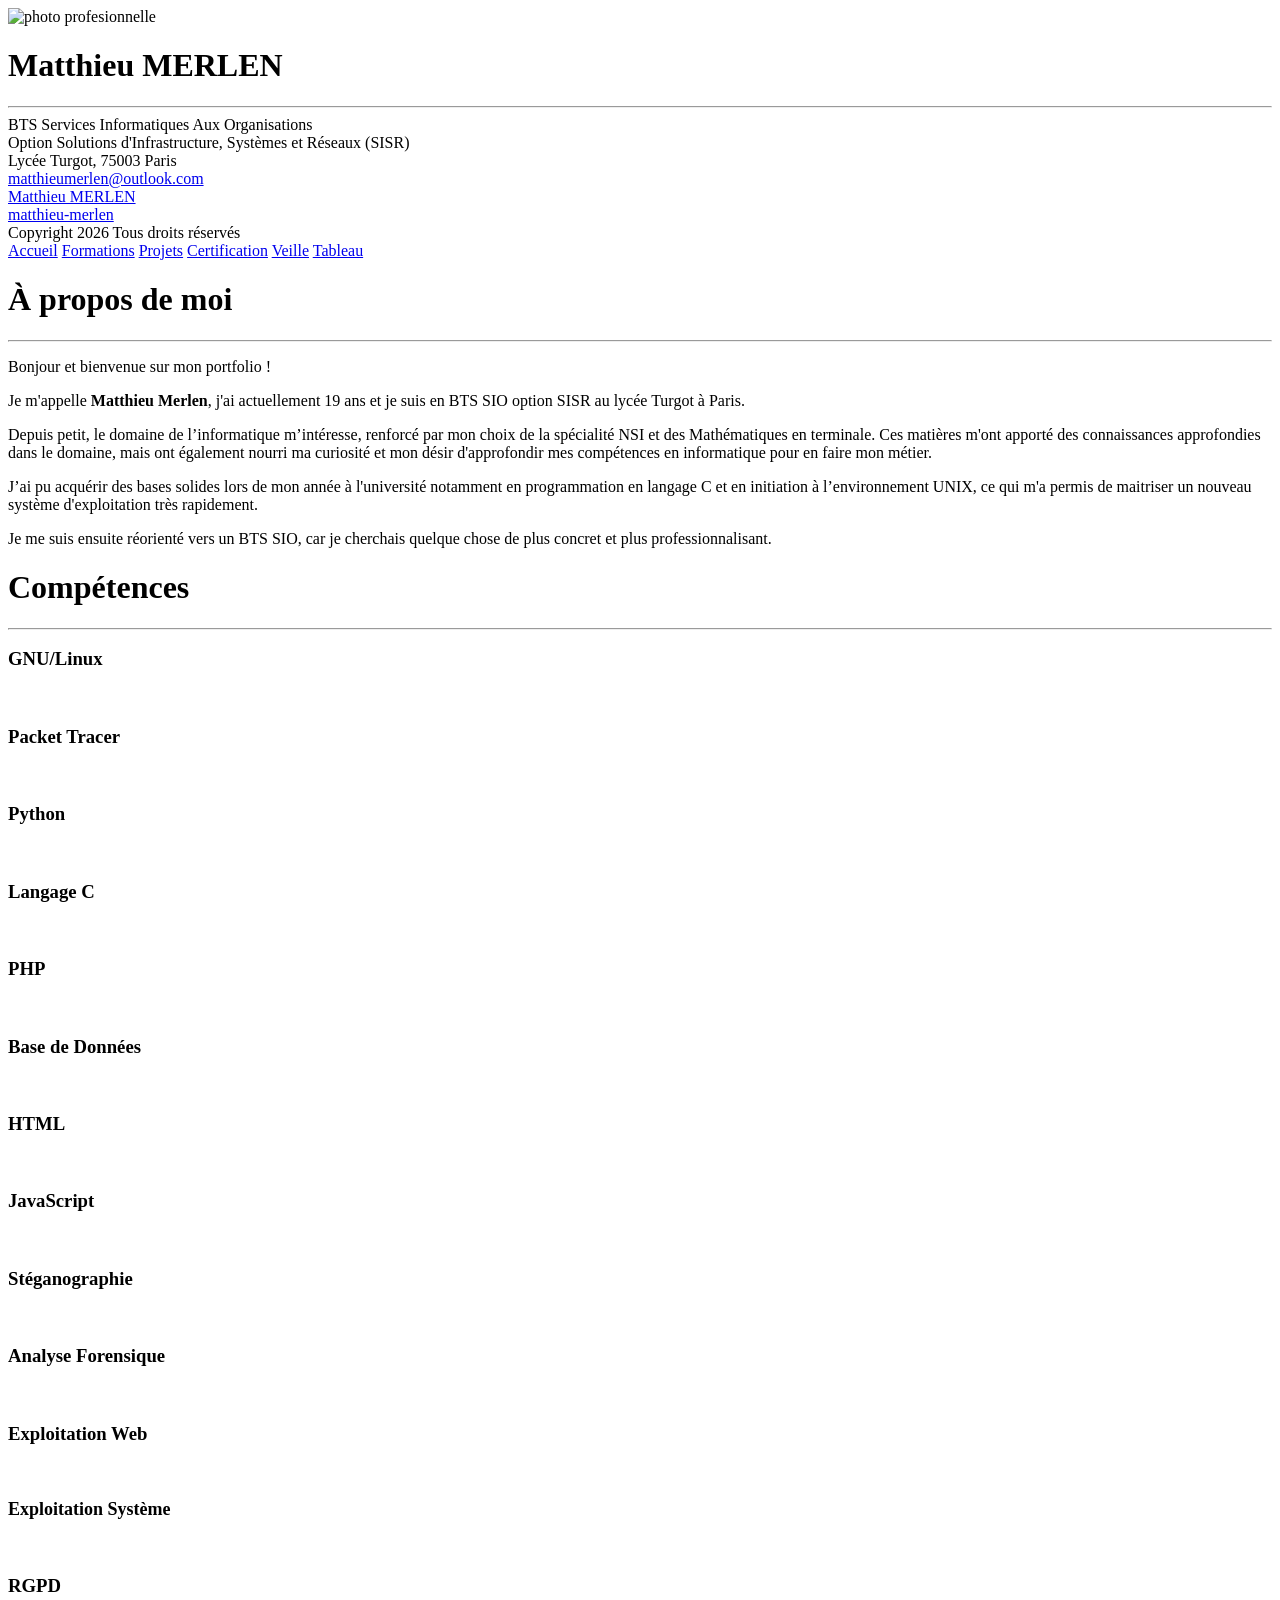
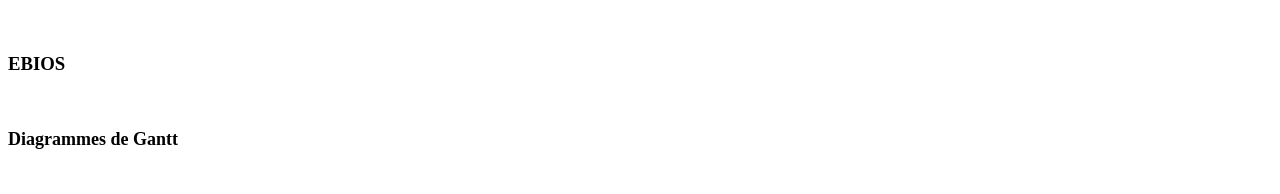
==== index.html @ b1988e50 "Mise à jour des copyright" ====
<!DOCTYPE html>
<html lang="fr">

<head>

    <meta charset="UTF-8">
    <title>Portfolio - Matthieu M.</title>
    <link rel="icon" href="img/debian.ico">
    <link rel="stylesheet" href="style.css">
    <link href="https://fonts.googleapis.com/css2?family=Ubuntu:wght@400;700&display=swap" rel="stylesheet">
    <link href="https://cdn.jsdelivr.net/npm/remixicon@4.3.0/fonts/remixicon.css" rel="stylesheet">  <!-- https://remixicon.com -->

</head>
<body>

    <div class="container">

            <div class="info">
                
                <img src="img/avatar.jpg" class="photo" alt="photo profesionnelle" draggable="false">
                <h1>Matthieu MERLEN</h1>
                <hr>
                <div class="info-item"><i class="ri-graduation-cap-fill"></i>BTS Services Informatiques Aux Organisations</div>
                <div class="info-item"><i class="ri-server-fill"></i>Option Solutions d'Infrastructure, Systèmes et Réseaux (SISR)</div>
                <div class="info-item"><i class="ri-school-fill"></i>Lycée Turgot, 75003 Paris</div>
                <div class="info-item"><i class="ri-mail-fill"></i><a href="mailto:matthieumerlen@outlook.com">matthieumerlen@outlook.com</a></div>
                <div class="info-item"><i class="ri-linkedin-box-fill"></i><a href="https://www.linkedin.com/in/matthieumerlen" target="_blank">Matthieu MERLEN</a></div>
                <div class="info-item"><i class="ri-github-fill"></i><a href="https://github.com/matthieu-merlen" target="_blank">matthieu-merlen</a></div>
                <div class="info-item"><i class="ri-copyright-line"></i>Copyright 2026 Tous droits réservés</div>

            </div>

            <div class="main">

                <nav class="navbar">
                    <a href="index.html">Accueil</a>
                    <a href="formation.html">Formations</a>
                    <a href="projet.html">Projets</a>
                    <a href="certification.html">Certification</a>
                    <a href="https://docs.google.com/document/d/1XWaimexNYufqmiGCFYXYF7RcirBv2RNJ0KjFy31RUB0/" target="_blank">Veille</a>
                    <a href="img/tableau.pdf" target="_blank">Tableau</a>
                </nav>
                <h1>À propos de moi</h1>
                <hr class="hr-rouge">

                <div class="presentation">
                    <p>Bonjour et bienvenue sur mon portfolio !<br></p>
                    <p>Je m'appelle <b>Matthieu Merlen</b>, j'ai actuellement 19 ans et je suis en BTS SIO option SISR au lycée Turgot à Paris.<br></p>
                    <p>Depuis petit, le domaine de l’informatique m’intéresse, renforcé par mon choix de la spécialité NSI et des Mathématiques en terminale. Ces matières m'ont apporté des connaissances approfondies dans le domaine, mais ont également nourri ma curiosité et mon désir d'approfondir mes compétences en informatique pour en faire mon métier.</p>
                    <p>J’ai pu acquérir des bases solides lors de mon année à l'université notamment en programmation en langage C et en initiation à l’environnement UNIX, ce qui m'a permis de maitriser un nouveau système d'exploitation très rapidement.</p>
                    <p>Je me suis ensuite réorienté vers un BTS SIO, car je cherchais quelque chose de plus concret et plus professionnalisant.</p>
                </div>
                <h1>Compétences</h1>
                <hr class="hr-rouge">

                <div class="skills-grid">
                    <div class="skill-card">
                        <h3>GNU/Linux</h3>
                        <img src="img/tux.png" alt="" draggable="false">
                    </div>
                    <div class="skill-card">
                        <h3>Packet Tracer</h3>
                        <img src="img/pt.webp" alt="" draggable="false">
                    </div>                                                 
                    <div class="skill-card">
                        <h3>Python</h3>
                        <img src="img/python.png" alt="" draggable="false">
                    </div>
                    <div class="skill-card">
                        <h3>Langage C</h3>
                        <img src="img/c.png" alt="" draggable="false">
                    </div>
                    <div class="skill-card">
                        <h3>PHP</h3>
                        <img src="img/php.png" alt="" draggable="false">                   
                    </div>
                    <div class="skill-card">
                        <h3>Base de Données</h3>
                        <img src="img/sql.png" alt="" draggable="false">
                    </div>    
                    <div class="skill-card">
                        <h3>HTML</h3>
                        <img src="img/html.png" alt="" draggable="false">
                    </div>
                    <div class="skill-card">
                        <h3>JavaScript</h3>
                        <img src="img/js.png" alt="" draggable="false">
                    </div>    
                    <div class="skill-card">
                        <h3>Stéganographie</h3>
                        <img src="img/stega.svg" alt="" draggable="false">
                    </div> 
                    <div class="skill-card">
                        <h3>Analyse Forensique</h3>
                        <img src="img/forensic.png" alt="" draggable="false">
                    </div>  
                    <div class="skill-card">
                        <h3>Exploitation Web</h3>
                        <img src="img/exploitationweb.png" alt="" draggable="false">
                    </div>
                    <div class="skill-card">
                        <h3 style="font-size: large;">Exploitation Système</h3>
                        <img src="img/exploitationsysteme.png" alt="" draggable="false">
                    </div>
                    <div class="skill-card">
                        <h3>RGPD</h3>
                        <img src="img/rgpd.png" alt="" draggable="false">
                    </div>
                    <div class="skill-card">
                        <h3>EBIOS</h3>
                        <img src="img/certification/ebios.jpg" alt="" draggable="false">
                    </div>
                    <div class="skill-card">
                        <h3 style="font-size: large;">Diagrammes de Gantt</h3>
                        <img src="img/gantt.png" alt="" draggable="false">
                    </div>    
                                                                                                                   
                </div>

            </div>
    </div>
    <script src="script.js"></script>
</body>
</html>
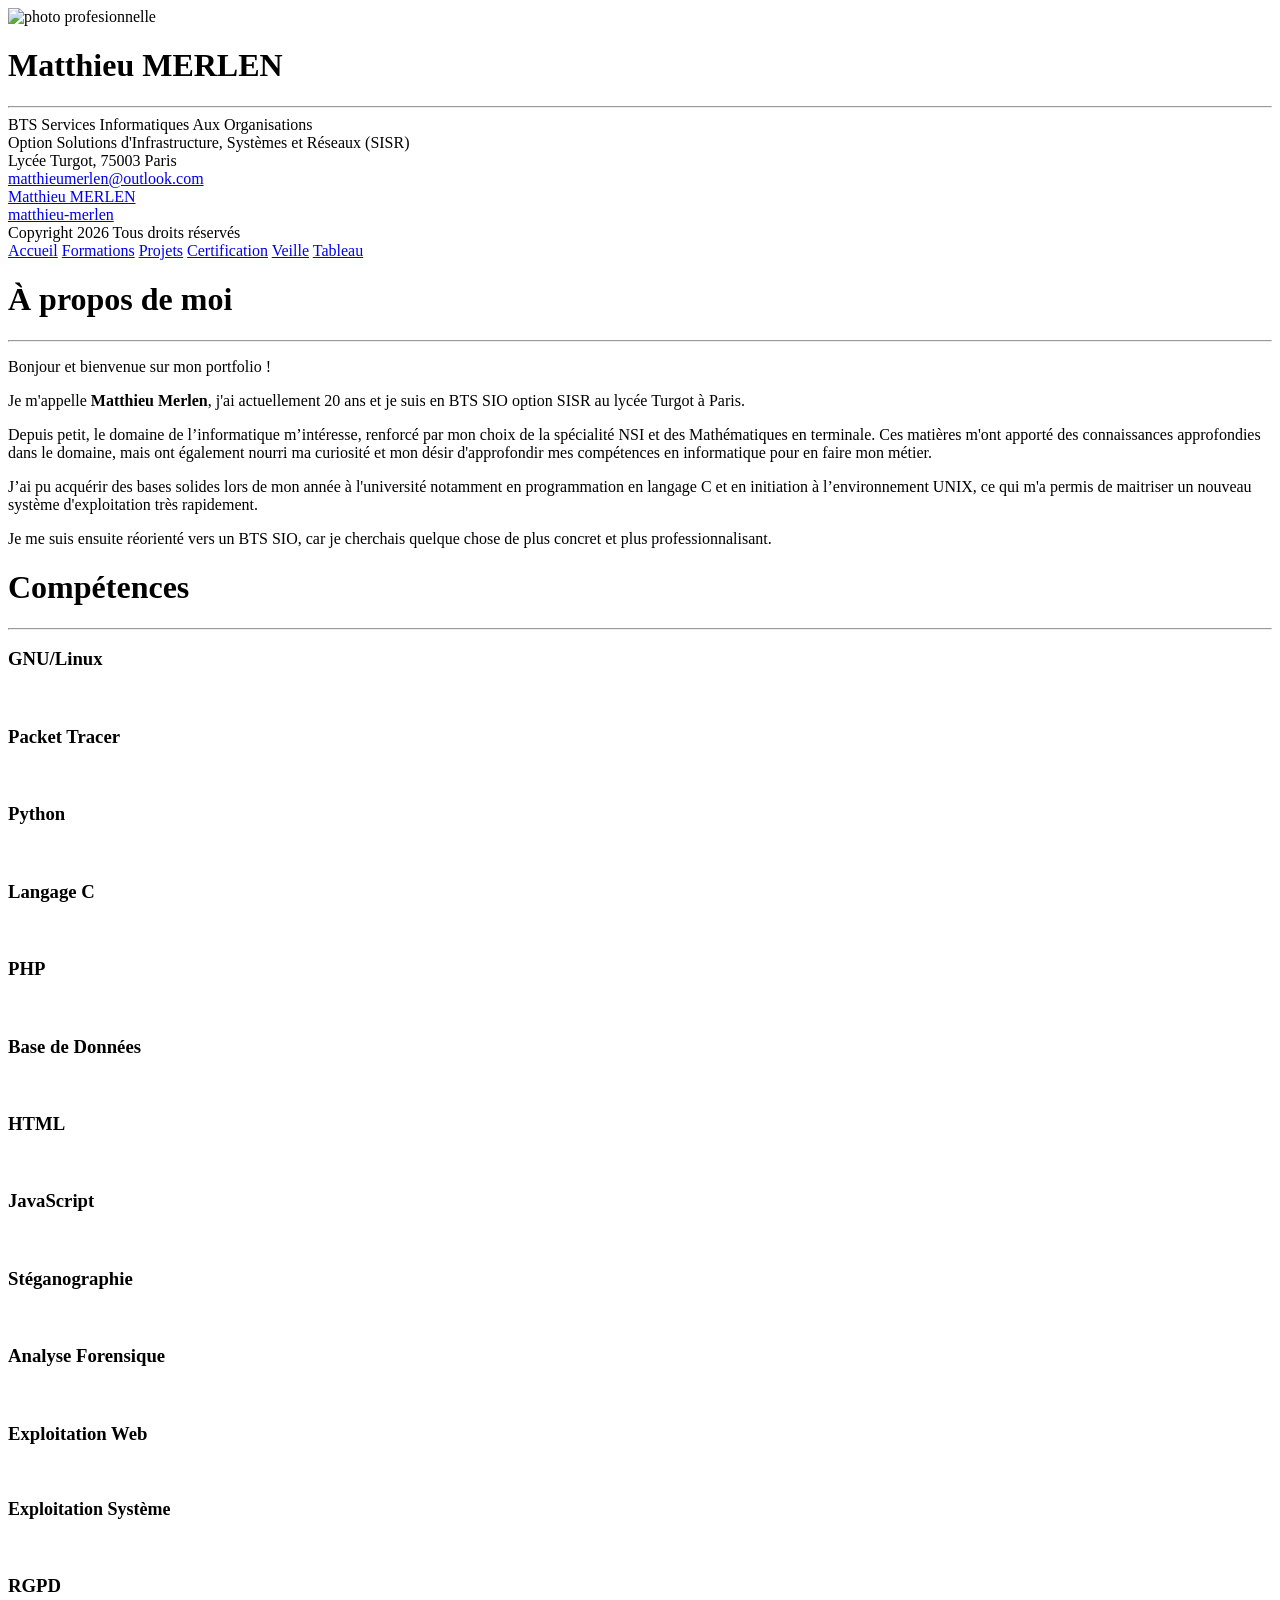
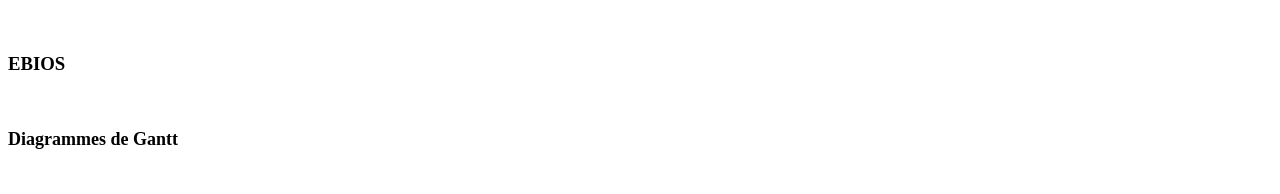
==== commit 190e7ec7: "mise à jour de la page d'accueil" ====
--- a/index.html
+++ b/index.html
@@ -45,7 +45,7 @@
 
                 <div class="presentation">
                     <p>Bonjour et bienvenue sur mon portfolio !<br></p>
-                    <p>Je m'appelle <b>Matthieu Merlen</b>, j'ai actuellement 19 ans et je suis en BTS SIO option SISR au lycée Turgot à Paris.<br></p>
+                    <p>Je m'appelle <b>Matthieu Merlen</b>, j'ai actuellement 20 ans et je suis en BTS SIO option SISR au lycée Turgot à Paris.<br></p>
                     <p>Depuis petit, le domaine de l’informatique m’intéresse, renforcé par mon choix de la spécialité NSI et des Mathématiques en terminale. Ces matières m'ont apporté des connaissances approfondies dans le domaine, mais ont également nourri ma curiosité et mon désir d'approfondir mes compétences en informatique pour en faire mon métier.</p>
                     <p>J’ai pu acquérir des bases solides lors de mon année à l'université notamment en programmation en langage C et en initiation à l’environnement UNIX, ce qui m'a permis de maitriser un nouveau système d'exploitation très rapidement.</p>
                     <p>Je me suis ensuite réorienté vers un BTS SIO, car je cherchais quelque chose de plus concret et plus professionnalisant.</p>
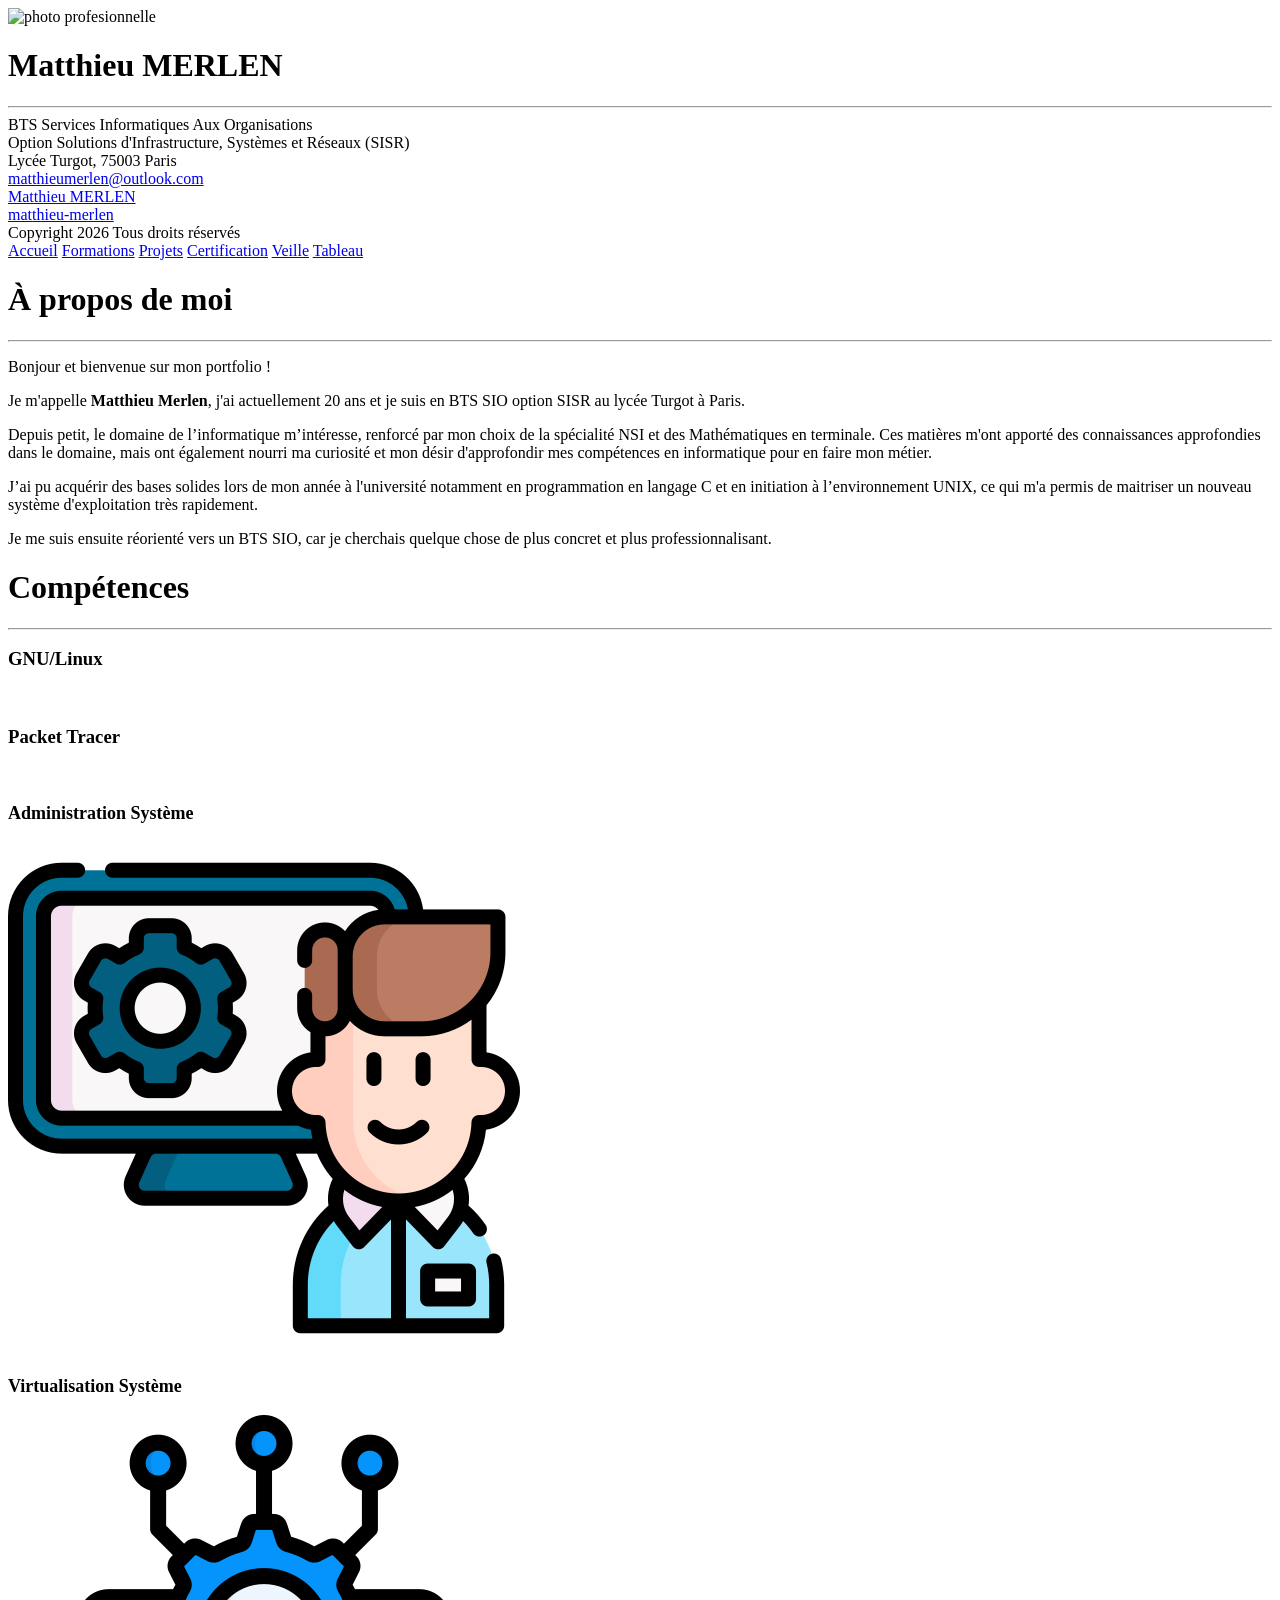
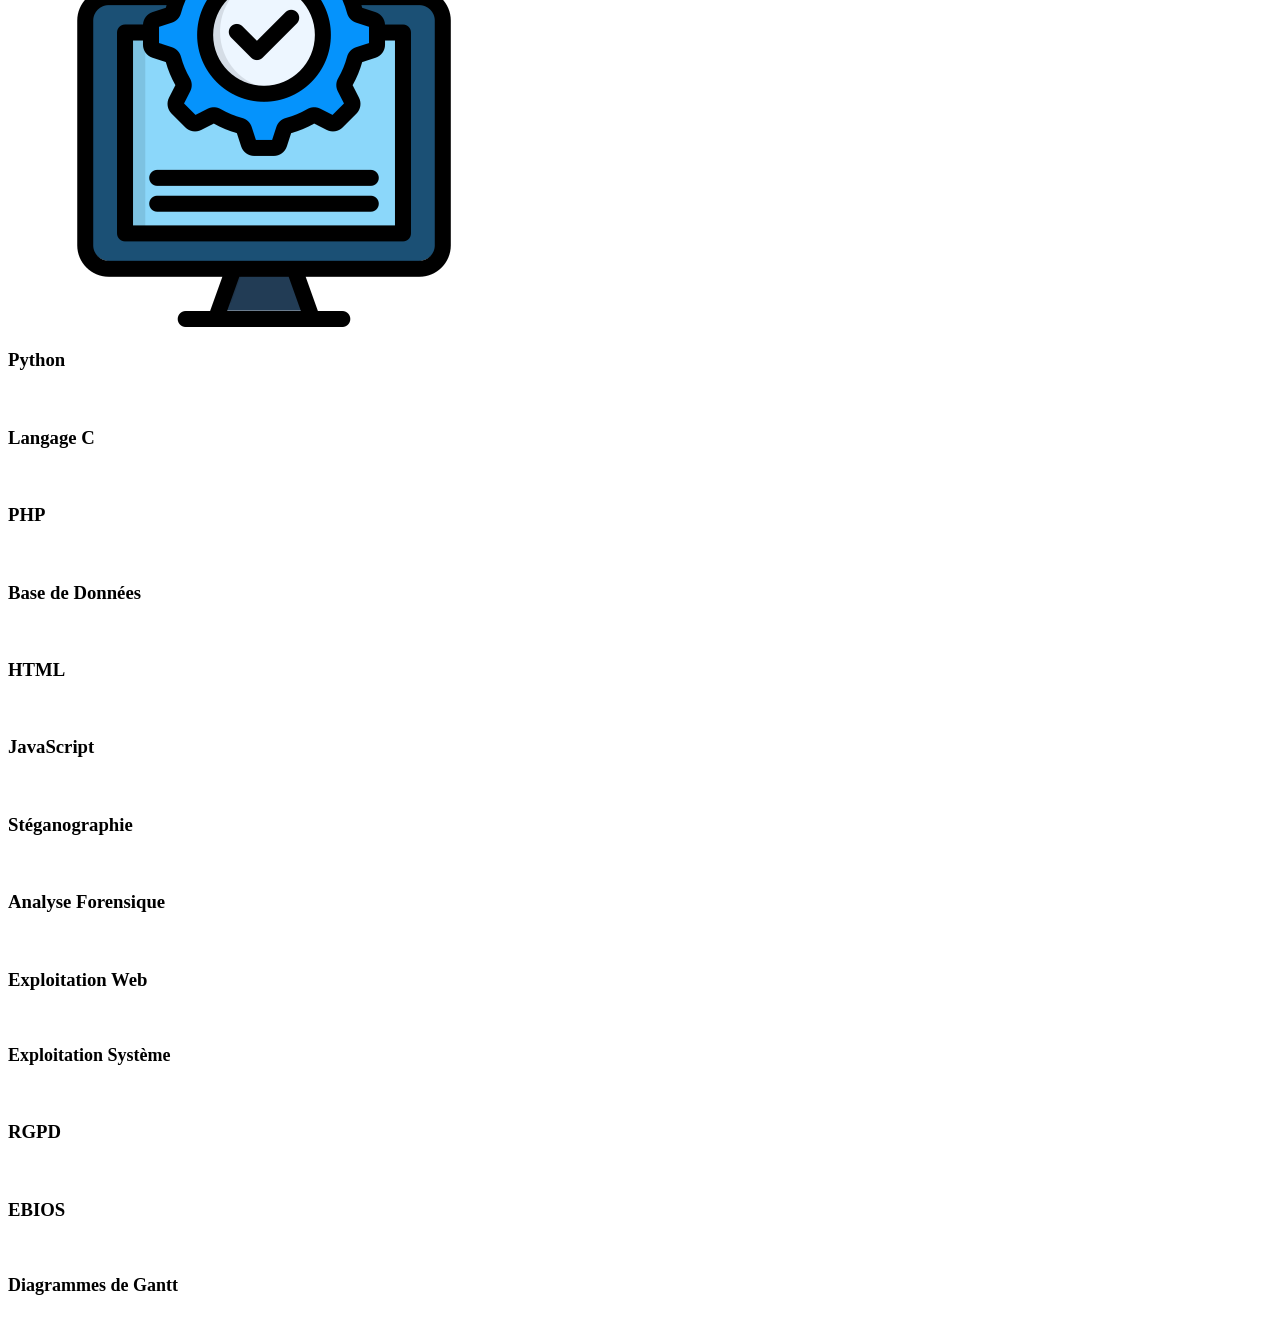
==== commit 7a33c5f7: "ajout de compétences systèmes" ====
--- a/index.html
+++ b/index.html
@@ -61,7 +61,15 @@
                     <div class="skill-card">
                         <h3>Packet Tracer</h3>
                         <img src="img/pt.webp" alt="" draggable="false">
-                    </div>                                                 
+                    </div>
+                    <div class="skill-card">
+                        <h3 style="font-size: large;">Administration Système</h3>
+                        <img src="img/adminsys.png" alt="" draggable="false">
+                    </div>
+                    <div class="skill-card">
+                        <h3 style="font-size: large;">Virtualisation Système</h3>
+                        <img src="img/virtualisation.png" alt="" draggable="false">
+                    </div>                                                                                                    
                     <div class="skill-card">
                         <h3>Python</h3>
                         <img src="img/python.png" alt="" draggable="false">
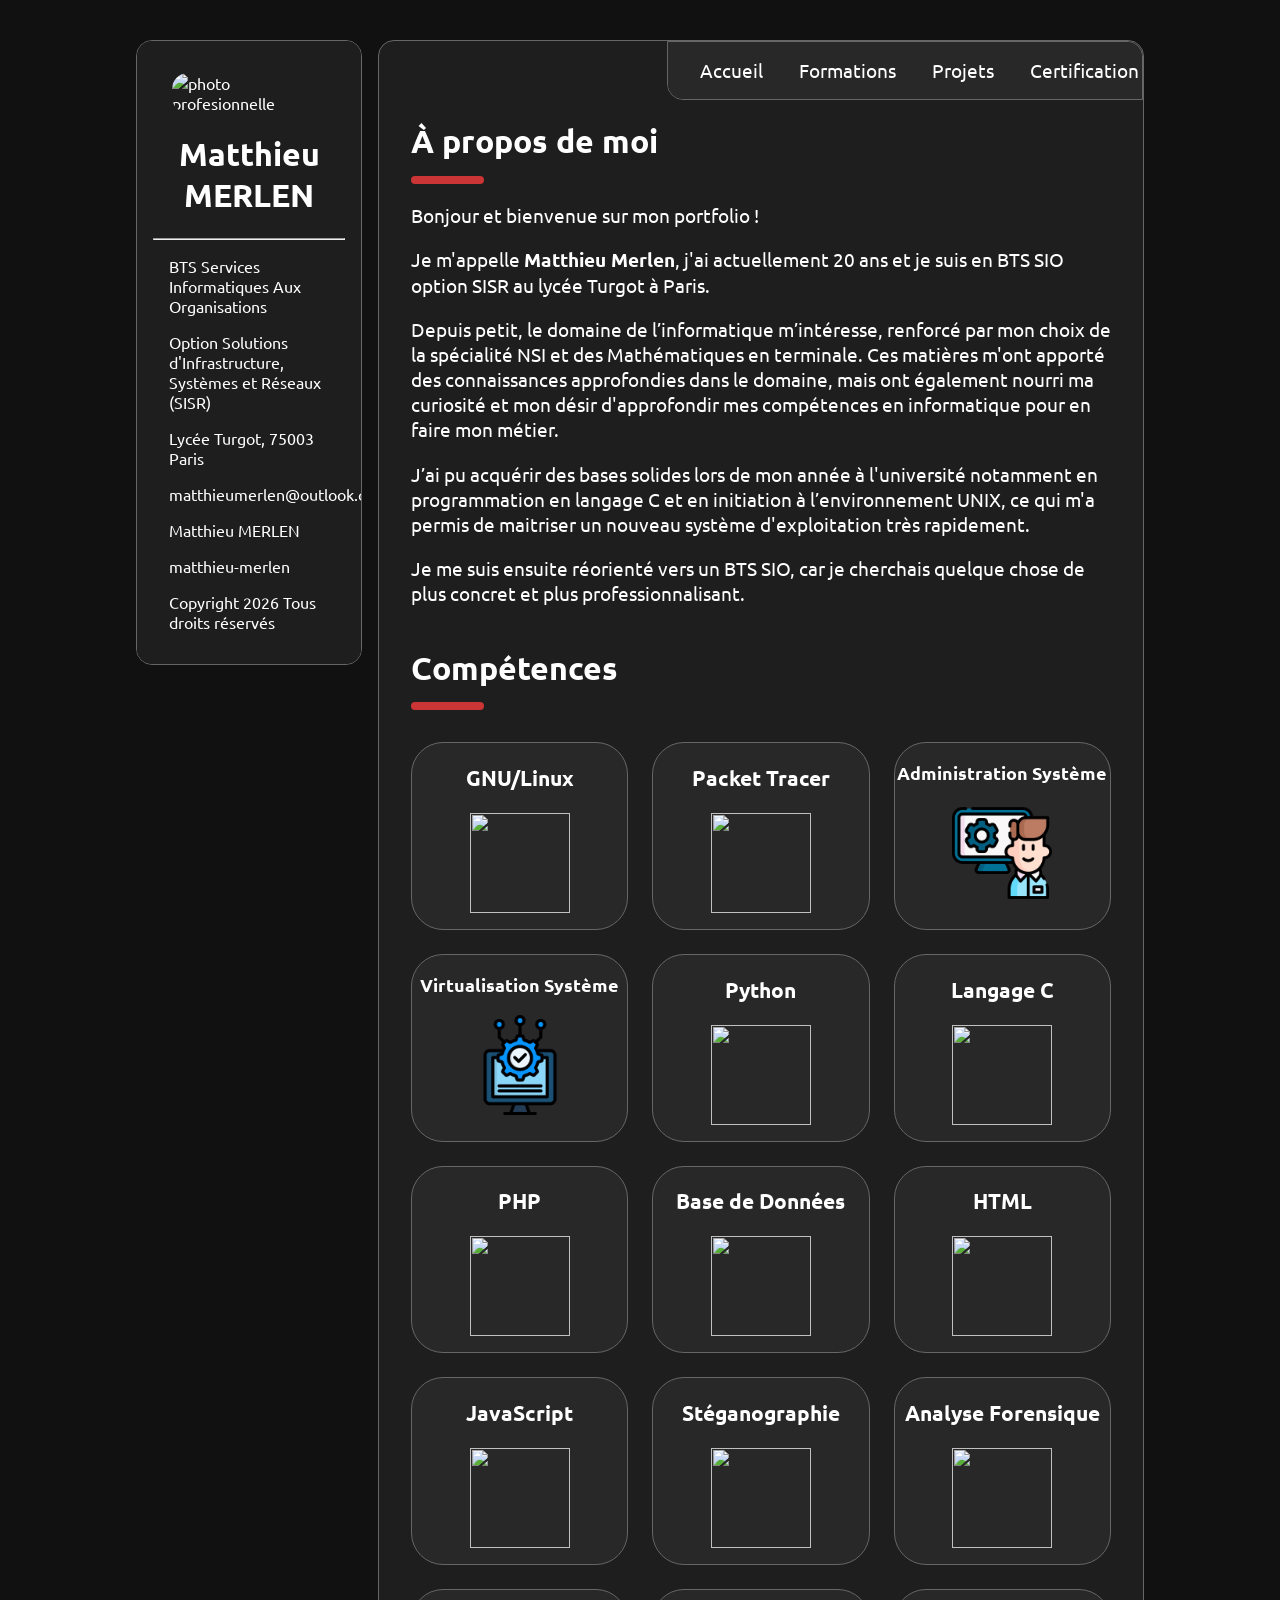
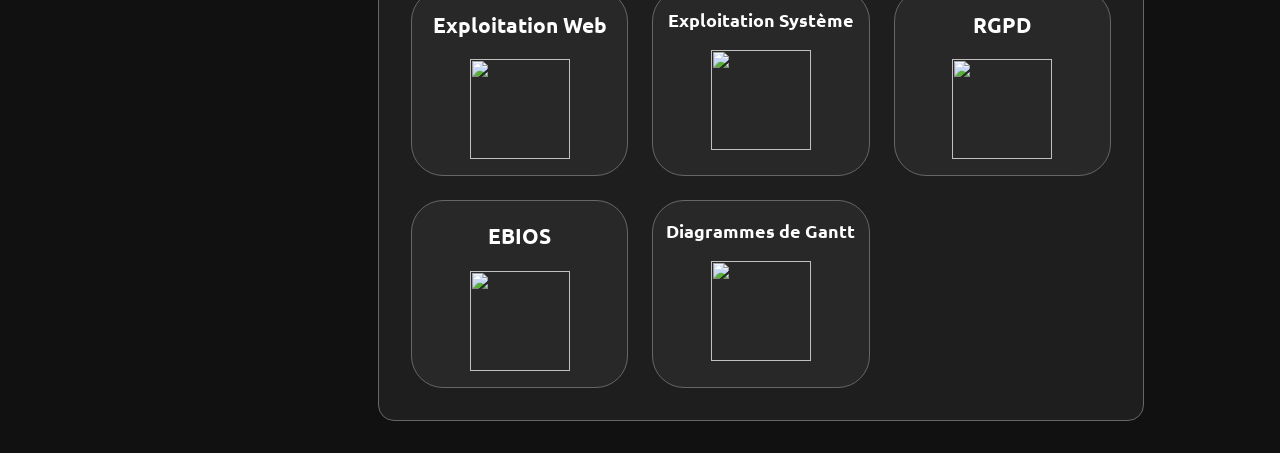
==== commit af1b6594: "quelque modification" ====
--- a/index.html
+++ b/index.html
@@ -9,6 +9,7 @@
     <link rel="stylesheet" href="style.css">
     <link href="https://fonts.googleapis.com/css2?family=Ubuntu:wght@400;700&display=swap" rel="stylesheet">
     <link href="https://cdn.jsdelivr.net/npm/remixicon@4.3.0/fonts/remixicon.css" rel="stylesheet">  <!-- https://remixicon.com -->
+    <meta name="robots" content="noindex, nofollow">
 
 </head>
 <body>
--- a/style.css
+++ b/style.css
@@ -0,0 +1,340 @@
+body{
+    font-family: 'Ubuntu', sans-serif;
+    background-color: #111111;
+    margin-bottom: 2rem;
+}
+
+.container{
+    display: grid;
+    grid-template-columns: 1fr 3fr;
+    gap: 1rem;
+    align-items: start;
+}
+
+.info{
+    background-color: #1e1e1f;
+    color: #ffffff;
+
+    border: 1px solid;
+    border-radius: 1rem;
+    border-color: #666666;
+
+    margin-top: 2rem;
+    margin-left: 10vw;
+
+    padding-left: 1rem;
+    padding-right: 1rem;
+    padding-top: 2rem;
+    padding-bottom: 2rem;
+    
+    width: 15vw;
+
+    overflow: auto;
+    word-wrap: break-word;
+    white-space: normal;
+}
+
+.info a{
+    text-decoration: none;
+    color: #ffffff;
+}
+
+.info a:hover{
+    color: #6c6c6c;
+}
+
+.info h1{
+    text-align: center;
+}
+
+.info-item {
+    display: flex;
+    align-items: center;
+    gap: 1rem;
+    margin-top: 1rem;
+}
+
+.info-item i{ 
+    color: #cc3535;
+    font-size: 2rem;
+}
+
+.photo{
+    width: 80%;     
+    height: auto;
+    display: block;
+    margin: 0 auto;
+    border-radius: 1rem;
+}
+
+.navbar{
+    background-color: #282829;
+    padding-top: 1rem;
+    padding-bottom: 1rem;
+    padding-left: 1rem;
+    margin-left: 35%;
+    
+    border: 1px solid;
+    border-bottom-left-radius: 1rem;
+    border-top-right-radius: 1rem;
+    border-color: #666666;
+
+    font-size: larger;
+    white-space: nowrap;
+    overflow-x: auto; 
+}
+
+.navbar a{
+    color: #ffffff;
+    text-decoration: none;
+    margin: 0 1rem;
+}
+
+.navbar a:hover{
+    color: #6c6c6c;
+}
+
+.navbar a.active {
+    color: #cc3535;
+}
+
+.main{
+    background-color: #1e1e1f;
+    color: #ffffff;
+    min-width: 500px;
+    max-height: max-content;
+
+    border: 1px solid;
+    border-radius: 1rem;
+    border-color: #666666;
+
+    margin-top: 2rem;
+    margin-right: 10vw;
+
+    padding-bottom: 2rem; /* temp */
+    padding-left: 2rem;
+}
+
+.hr-rouge{
+    background-color: #cc3535;
+
+    border: none;
+    border-radius: 1rem;
+    margin-right: 90%;
+    height: 0.5rem;
+    margin-top: -0.5rem;
+}
+
+.main a{
+    color: #ffffff;
+    text-decoration: none;
+}
+
+.main a:hover{
+    color: #6c6c6c;
+}
+
+.timeline{
+    position: relative;
+    margin-top: 2rem;
+    margin-right: 2rem;
+}
+
+.timeline::before{
+    background-color: #666666;
+    content: '';
+    position: absolute;
+    
+    left: 10px;
+    top: 8px;
+    bottom: 0;
+    width: 2px;
+}
+
+.timeline-item{
+    position: relative;
+    padding-left: 3rem;
+    margin-bottom: 2.50rem;
+}
+
+.timeline-item::before{
+    background-color: #cc3535;
+    content: '';
+    position: absolute;
+
+    left: 0;
+    top: 0;
+    width: 18px;
+    height: 18px;
+
+    border: 3px solid; 
+    border-color: #2a2a2a;
+    border-radius: 50%;
+}
+
+.timeline-item h3{
+    margin: 0 0 8px 0;
+    font-weight: bold;
+    font-size: 22px;
+}
+
+.timeline-item .date{
+    color: #cc3535;
+    margin-bottom: 0.5rem;
+    font-size: 15px;
+}
+
+.timeline-item .timeline-txt{
+    font-size: large;
+}
+
+.presentation{
+    padding-right: 2rem;
+    padding-bottom: 0.1rem;
+    font-size: larger;
+}
+
+.skills-grid{
+    display: grid;
+    grid-template-columns: repeat(auto-fit, minmax(200px, 1fr));
+    gap: 1.5rem;
+    margin-top: 2rem;
+    margin-right: 2rem;
+}
+
+.skill-card{
+    background: #282829;
+    border: 1px solid;
+    border-color: #666666;
+    border-radius: 2rem;
+
+    display: flex;
+    flex-direction: column;
+    align-items: center;
+    justify-content: flex-start;
+}
+
+.skill-card:hover{
+    border-color: #cc3535;
+}
+
+.skill-card img{
+    width: 100px;
+    height: 100px;
+    object-fit: contain;
+    display: block;
+    margin: 0 auto 1rem;
+}
+
+.skill-card h3{
+    font-size: 1.3em;
+}
+
+.container-projet{
+    display: grid;
+    grid-template-columns: 1fr 1fr;
+    gap: 1rem;
+
+    margin-right: 2rem;
+    margin-top: 1rem;
+}
+  
+.projet{
+    background-color: #282829;
+    border: 1px solid;
+    border-color: #666666;
+
+    overflow: auto;
+    word-wrap: break-word;
+    white-space: normal;
+}
+
+.projet:hover{
+    border-color: #cc3535;
+}
+
+.projet h3{
+    text-align: center;
+}
+
+.projet a{
+    color: #cc3535;
+    text-decoration: underline;
+}
+
+.projet hr{
+    border-color: #cc3535;
+}
+
+.description{
+    padding: 1rem;
+    text-align: justify;
+    line-height: 1.5rem;
+}
+
+.certification{
+    font-size: x-large;
+    margin-top: 1rem;
+}
+
+.certification li{
+    padding: 0.5rem;
+}
+
+.certification button{
+    background-color: #282829;
+    border: 1px solid;
+    border-color: #666666;
+    border-radius: 0.5rem;
+    box-sizing: border-box;
+    color: #FFFFFF;
+    cursor: pointer;
+    font-size: 17px;
+    overflow: visible;
+    text-align: center;
+    margin-right: 0.5rem;
+    padding: 0.3rem;
+}
+
+.certification button:hover {
+    border-color: #cc3535;
+    text-decoration: none;
+}
+
+.certification i{
+    color: #cc3535;
+}
+
+.bandeau{
+    height: 130px;
+    overflow: hidden;
+    margin-left: -2rem;
+}
+  
+.marquee{
+    white-space: nowrap;
+    overflow: hidden;
+}
+  
+.track{
+    display: inline-block;
+    animation: scroll 12s linear infinite;
+}
+  
+.bandeau img{
+    width: 100px;
+    height: 100px;
+    margin: 10px;
+    vertical-align: middle;
+    border-radius: 0.5rem;
+}
+  
+@keyframes scroll{
+    from{
+      transform: translateX(0);
+    }
+    to{
+      transform: translateX(-50%);
+    }
+}
+  
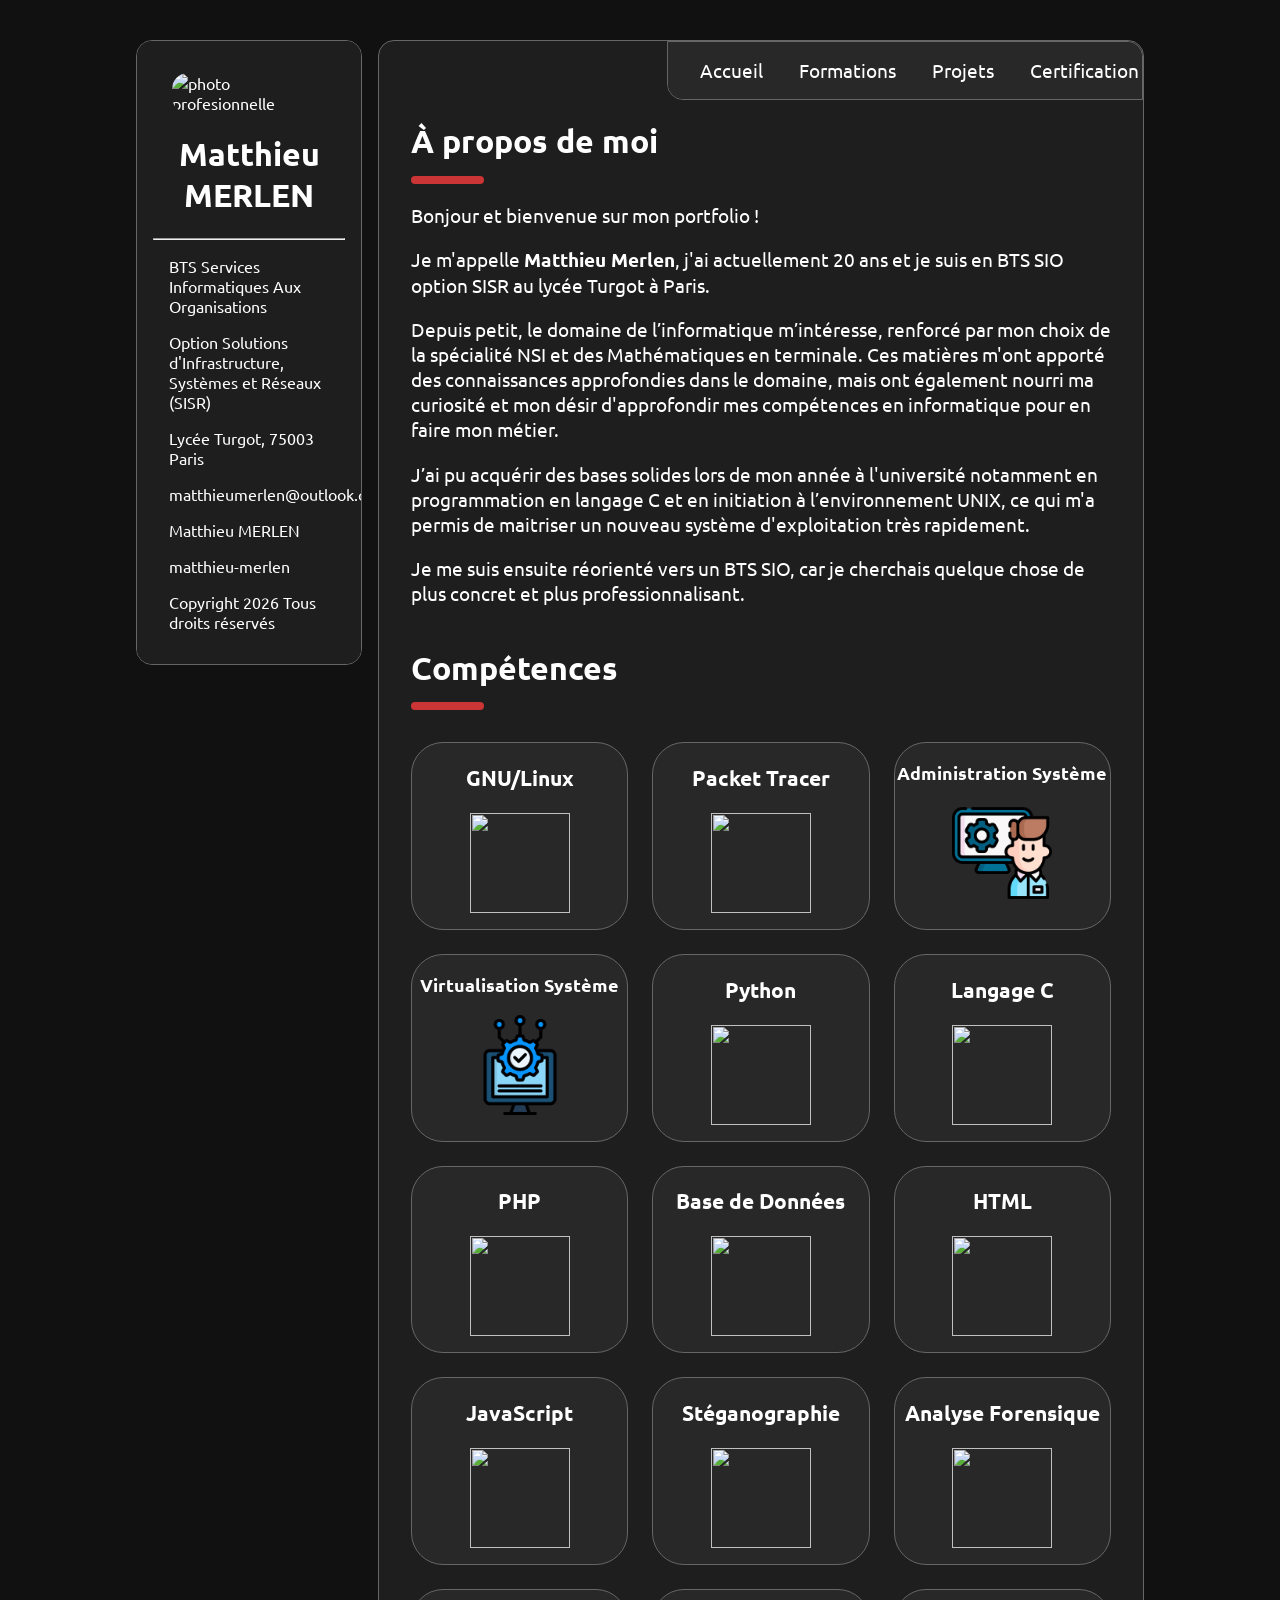
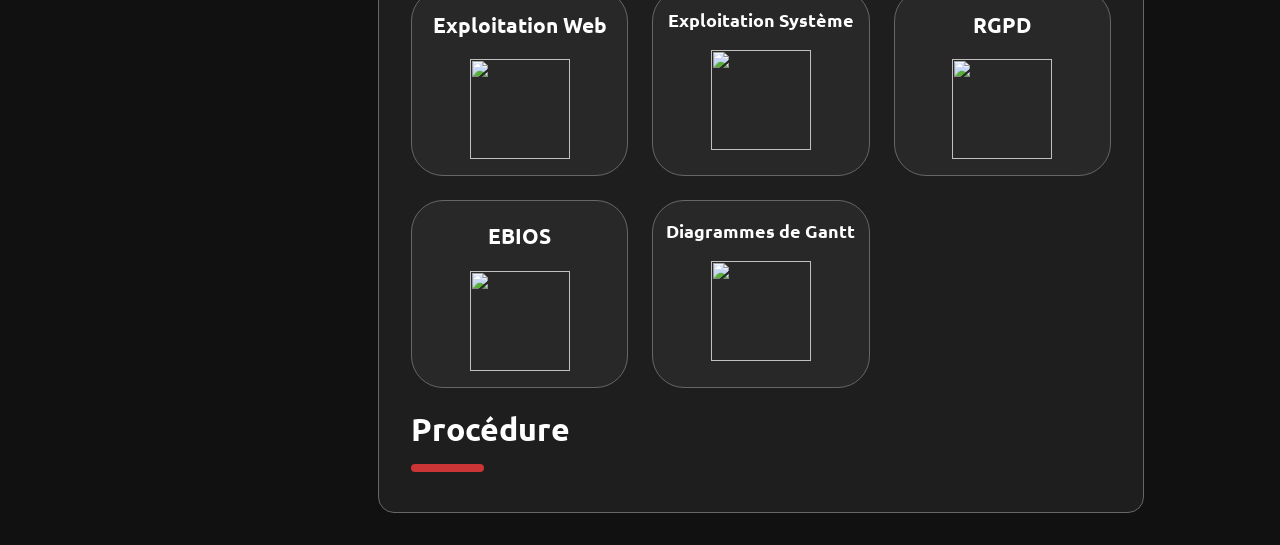
==== commit dc28b3ce: "ajout des procéduresé" ====
--- a/index.html
+++ b/index.html
@@ -126,6 +126,9 @@
                                                                                                                    
                 </div>
 
+                <h1><a href="procedure.html">Procédure</a></h1>
+                <hr class="hr-rouge">
+
             </div>
     </div>
     <script src="script.js"></script>
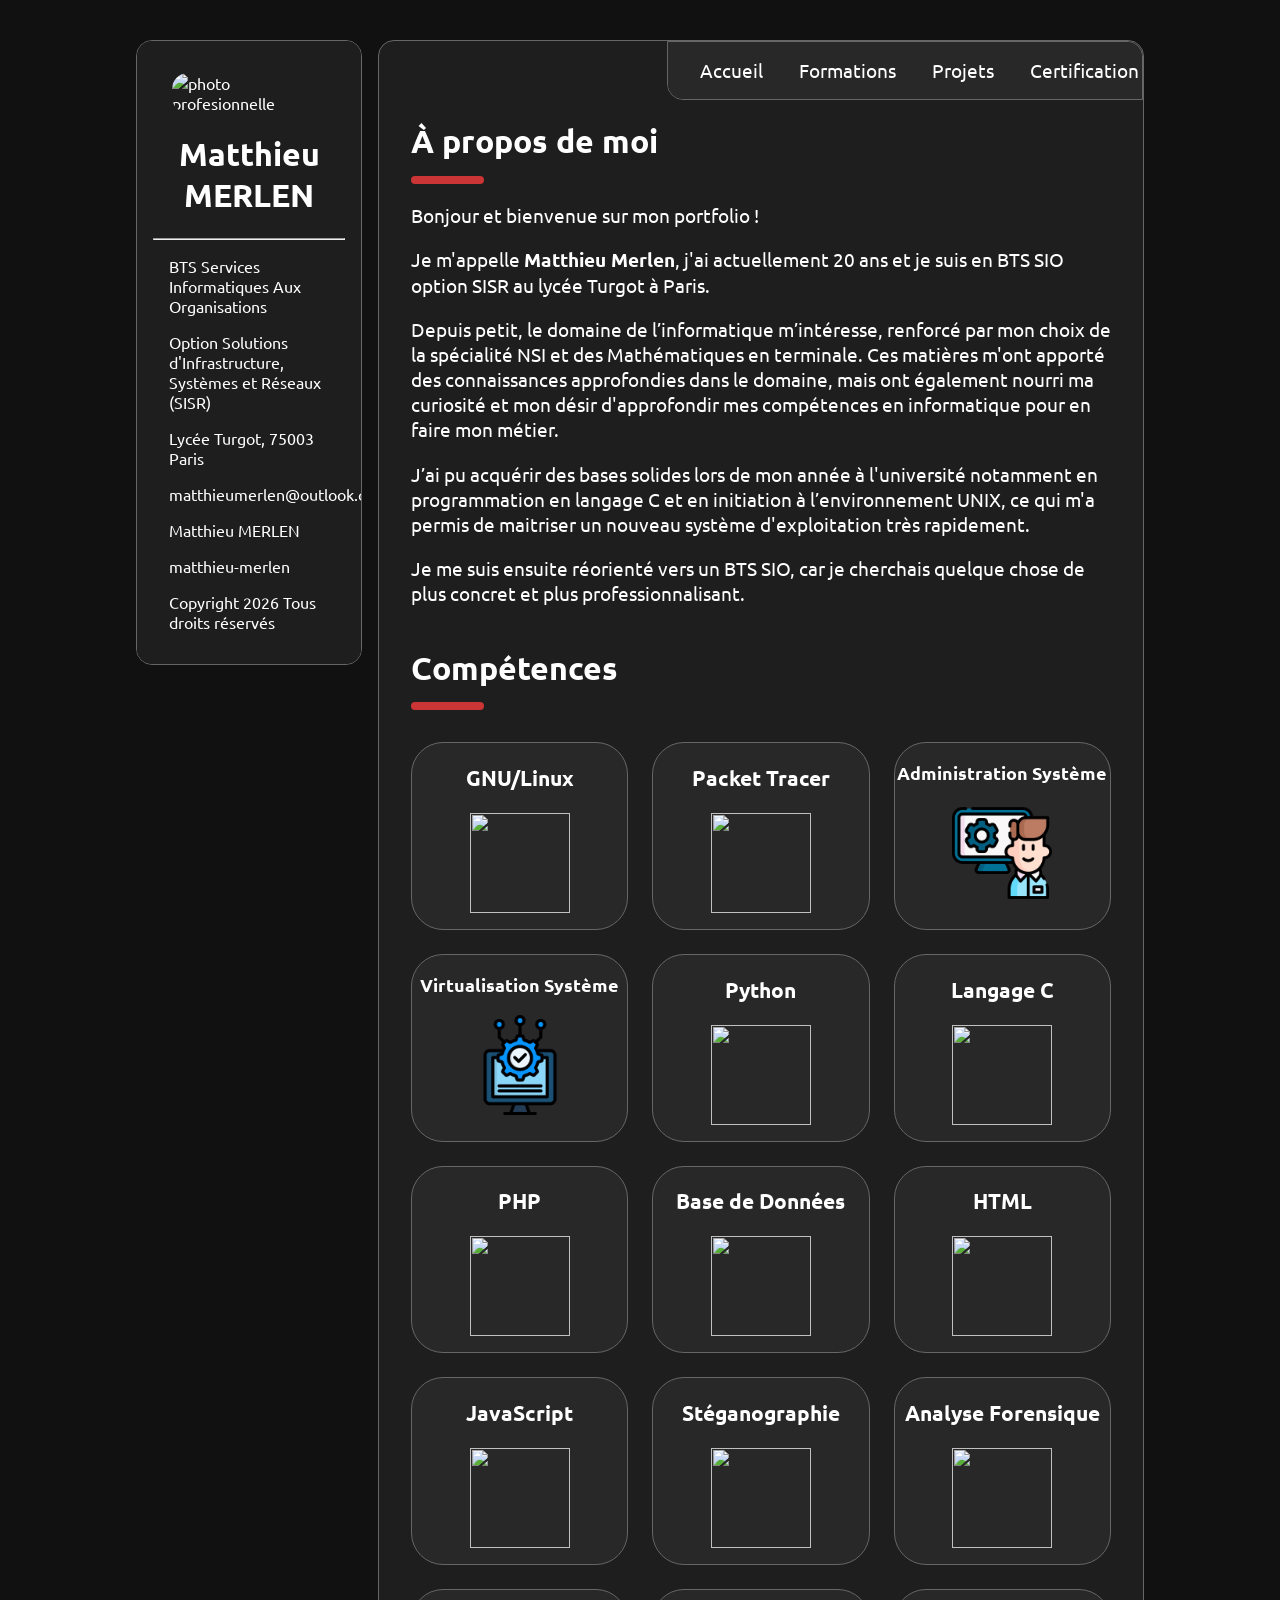
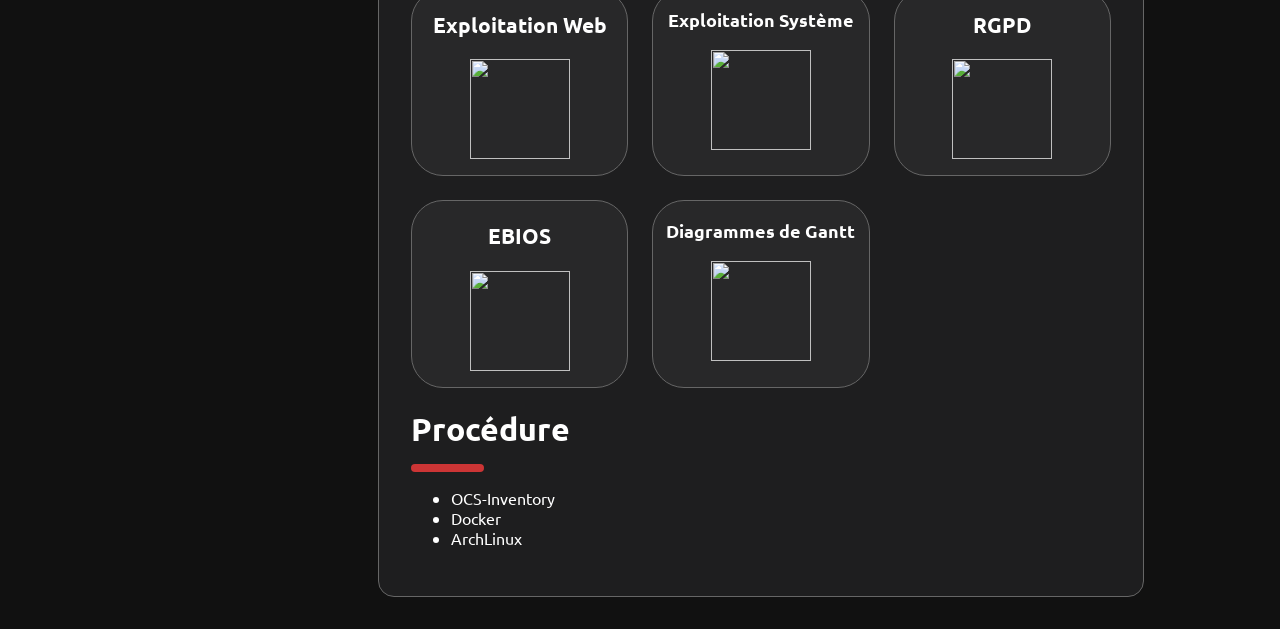
==== commit c1aec6b3: "modif procedure" ====
--- a/index.html
+++ b/index.html
@@ -128,7 +128,11 @@
 
                 <h1><a href="procedure.html">Procédure</a></h1>
                 <hr class="hr-rouge">
-
+                <ul>
+                    <li><a href="/img/procedures/ocs-inventory.pdf" target="_blank">OCS-Inventory</a><br></li>
+                    <li><a href="/img/procedures/Docker.pdf" target="_blank">Docker</a><br></li>
+                    <li><a href="/img/procedures/ArchLinux.pdf" target="_blank">ArchLinux</a></li>                
+                </ul>        
             </div>
     </div>
     <script src="script.js"></script>
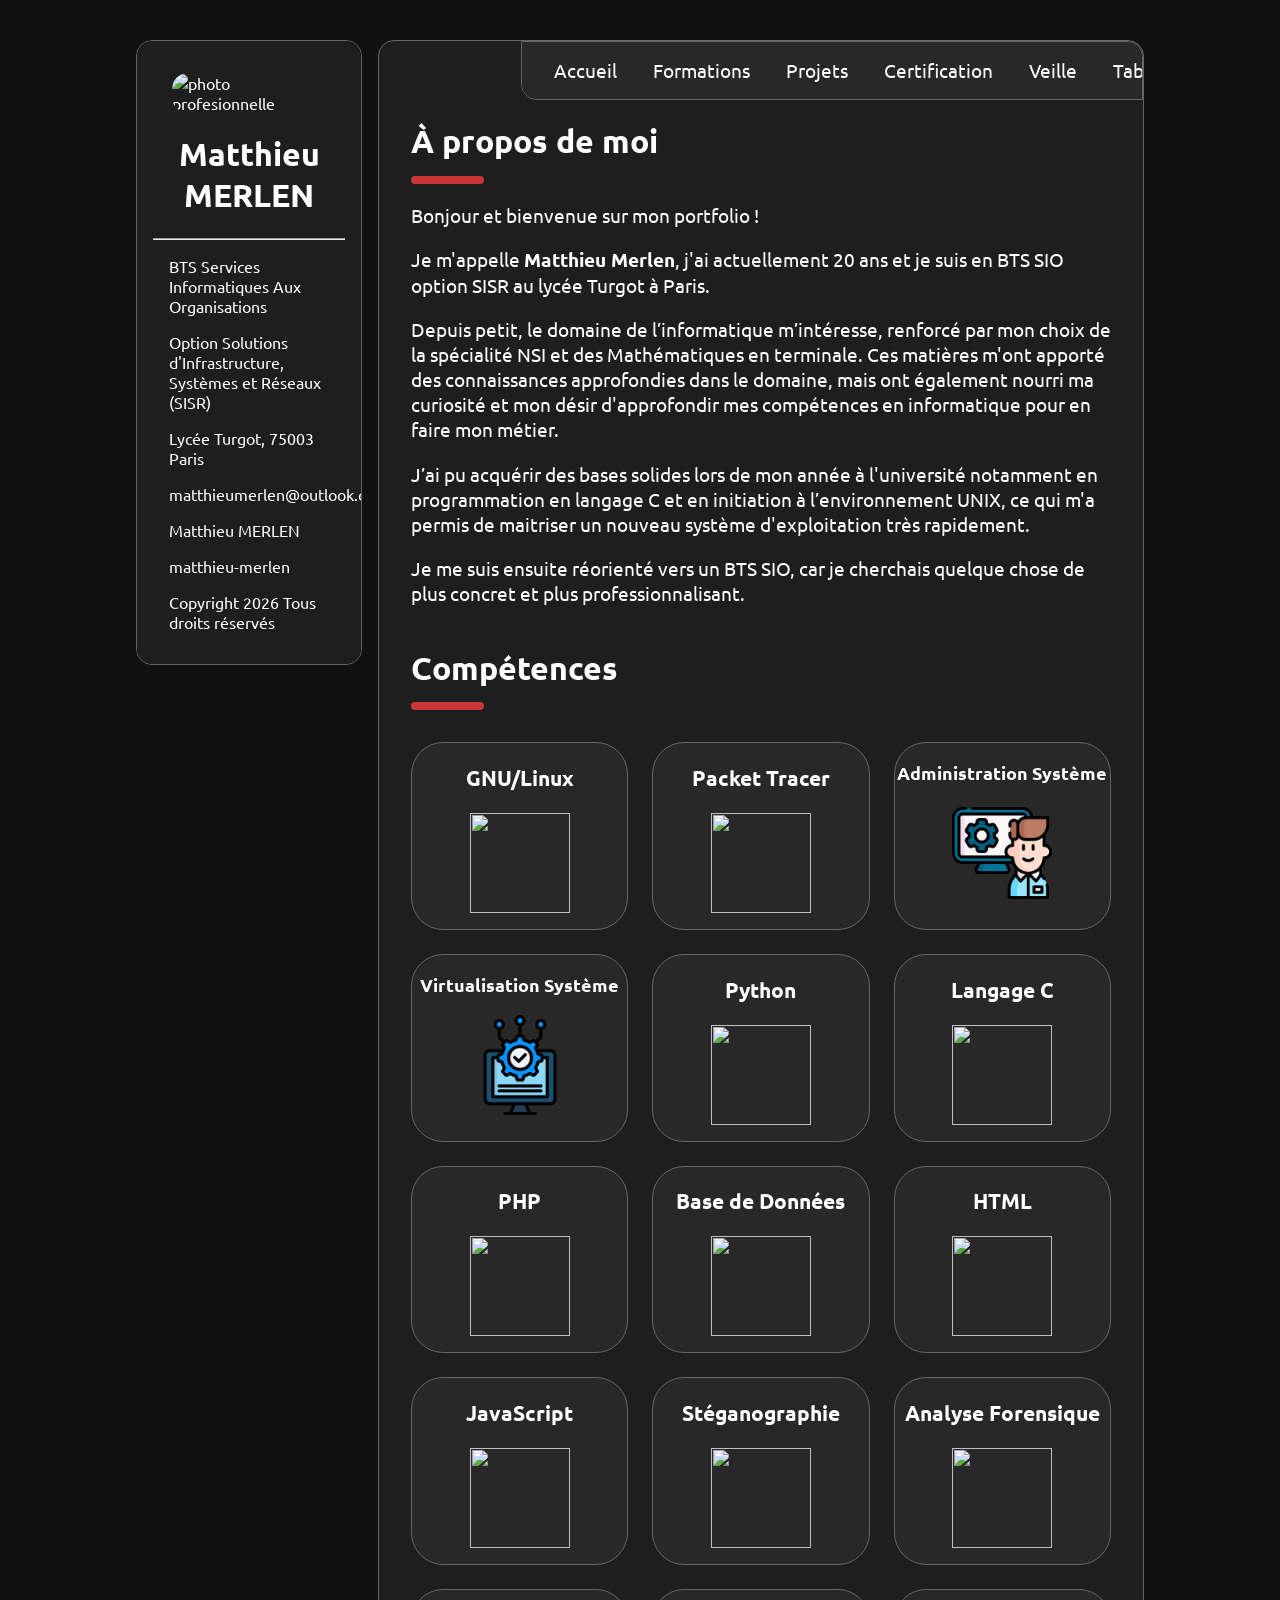
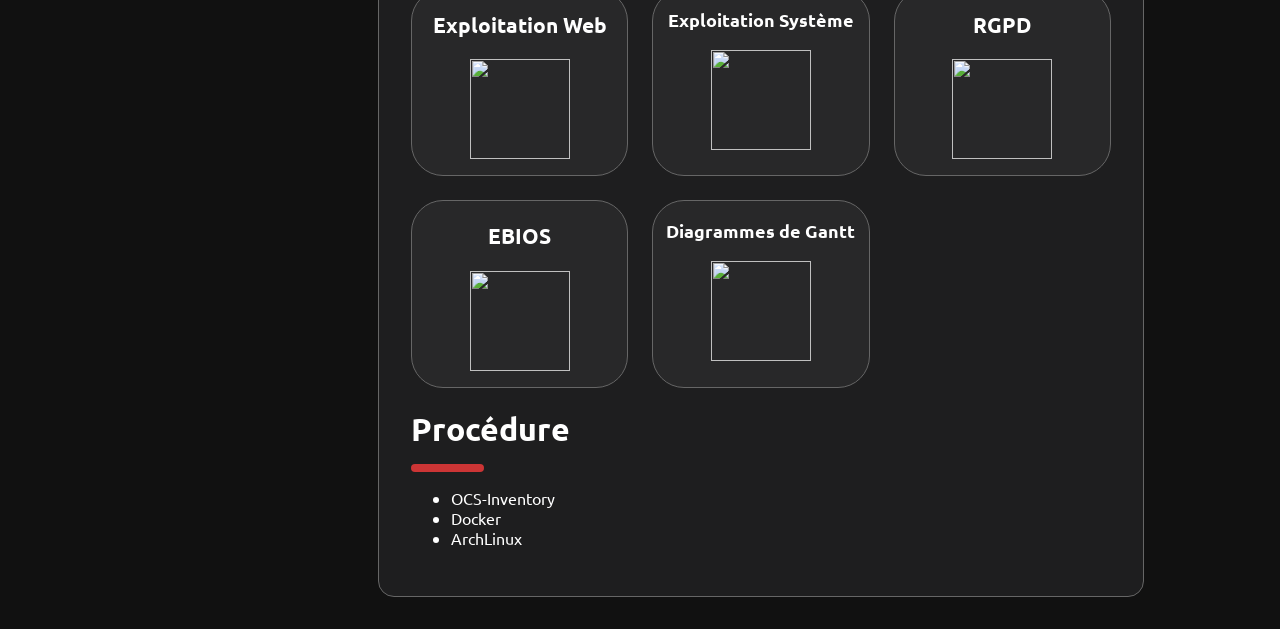
==== commit 50fc50a2: "situation pro" ====
--- a/index.html
+++ b/index.html
@@ -40,6 +40,7 @@
                     <a href="certification.html">Certification</a>
                     <a href="https://docs.google.com/document/d/1XWaimexNYufqmiGCFYXYF7RcirBv2RNJ0KjFy31RUB0/" target="_blank">Veille</a>
                     <a href="img/tableau.pdf" target="_blank">Tableau</a>
+                    <a href="img/situationpro.pdf" target="_blank">E6</a>
                 </nav>
                 <h1>À propos de moi</h1>
                 <hr class="hr-rouge">
--- a/style.css
+++ b/style.css
@@ -72,7 +72,7 @@
     padding-top: 1rem;
     padding-bottom: 1rem;
     padding-left: 1rem;
-    margin-left: 35%;
+    margin-left: 15%;
     
     border: 1px solid;
     border-bottom-left-radius: 1rem;
